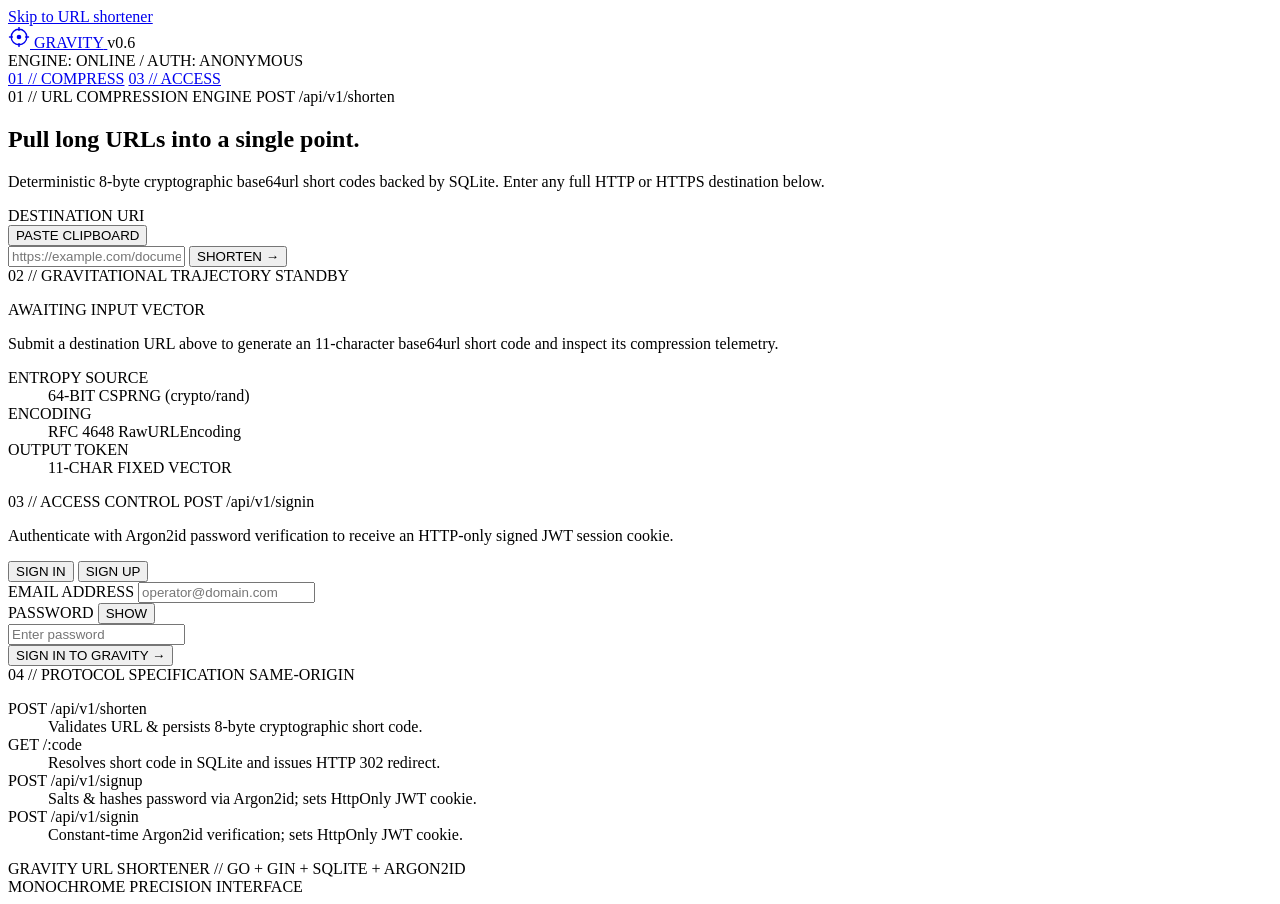
==== internal/web/static/index.html @ 4bb11b2a "feat(web): add monochrome frontend interface and integrate with Gin router" ====
<!DOCTYPE html>
<html lang="en">
<head>
  <meta charset="UTF-8">
  <meta name="viewport" content="width=device-width, initial-scale=1.0">
  <meta name="description" content="Gravity — Minimalist URL compression engine powered by Go, Gin, SQLite, and Argon2id.">
  <meta name="theme-color" content="#0A0A0A">
  <title>GRAVITY — URL Compression Engine</title>
  <link rel="icon" type="image/svg+xml" href="data:image/svg+xml,%3Csvg xmlns='http://www.w3.org/2000/svg' viewBox='0 0 32 32'%3E%3Crect width='32' height='32' fill='%230A0A0A'/%3E%3Ccircle cx='16' cy='16' r='9' fill='none' stroke='%23FFFFFF' stroke-width='1.5'/%3E%3Ccircle cx='16' cy='16' r='3' fill='%23FFFFFF'/%3E%3Cline x1='16' y1='2' x2='16' y2='8' stroke='%23FFFFFF' stroke-width='1.5'/%3E%3Cline x1='16' y1='24' x2='16' y2='30' stroke='%23FFFFFF' stroke-width='1.5'/%3E%3Cline x1='2' y1='16' x2='8' y2='16' stroke='%23FFFFFF' stroke-width='1.5'/%3E%3Cline x1='24' y1='16' x2='30' y2='16' stroke='%23FFFFFF' stroke-width='1.5'/%3E%3C/svg%3E">
  <link rel="stylesheet" href="/static/css/style.css">
</head>
<body>
  <a href="#shorten-input" class="skip-link">Skip to URL shortener</a>

  <div class="shell">
    <!-- Top Architectural Header -->
    <header class="site-header" role="banner">
      <div class="brand-cell">
        <a href="/" class="brand-link" aria-label="Gravity Home">
          <svg class="brand-mark" width="22" height="22" viewBox="0 0 24 24" aria-hidden="true" focusable="false">
            <circle cx="12" cy="12" r="8.5" fill="none" stroke="currentColor" stroke-width="1.5"/>
            <circle cx="12" cy="12" r="2.5" fill="currentColor"/>
            <line x1="12" y1="1" x2="12" y2="5.5" stroke="currentColor" stroke-width="1.5"/>
            <line x1="12" y1="18.5" x2="12" y2="23" stroke="currentColor" stroke-width="1.5"/>
            <line x1="1" y1="12" x2="5.5" y2="12" stroke="currentColor" stroke-width="1.5"/>
            <line x1="18.5" y1="12" x2="23" y2="12" stroke="currentColor" stroke-width="1.5"/>
          </svg>
          <span class="brand-name">GRAVITY</span>
        </a>
        <span class="version-tag" aria-label="Version 0.6">v0.6</span>
      </div>

      <div class="header-telemetry" aria-label="System metadata">
        <span class="telemetry-item">
          <span class="status-dot" aria-hidden="true"></span>
          <span>ENGINE: ONLINE</span>
        </span>
        <span class="telemetry-divider" aria-hidden="true">/</span>
        <span class="telemetry-item" id="header-auth-status">AUTH: ANONYMOUS</span>
      </div>

      <nav class="header-nav" aria-label="Primary navigation">
        <a href="#shorten-section" class="nav-link">01 // COMPRESS</a>
        <a href="#auth-section" class="nav-link" id="nav-auth-trigger">03 // ACCESS</a>
      </nav>
    </header>

    <!-- Main Architectural Grid -->
    <main class="workspace-grid" id="main-content">
      <!-- Primary Column: URL Compression & Output -->
      <div class="primary-column">
        <!-- 01 // URL Compression Module -->
        <section class="grid-cell module-shorten" id="shorten-section" aria-labelledby="shorten-heading">
          <div class="cell-header">
            <span class="cell-index">01 // URL COMPRESSION ENGINE</span>
            <span class="cell-meta">POST /api/v1/shorten</span>
          </div>

          <div class="hero-copy">
            <h1 id="shorten-heading" class="hero-title">Pull long URLs into a single point.</h1>
            <p class="hero-subtitle">
              Deterministic 8-byte cryptographic base64url short codes backed by SQLite. Enter any full HTTP or HTTPS destination below.
            </p>
          </div>

          <form id="shorten-form" class="shorten-form" novalidate>
            <div class="field-header">
              <label for="shorten-input" class="field-label">DESTINATION URI</label>
              <div class="field-actions">
                <button type="button" id="paste-btn" class="micro-btn" title="Paste URL from clipboard">
                  PASTE CLIPBOARD
                </button>
                <button type="button" id="clear-btn" class="micro-btn" hidden>
                  CLEAR
                </button>
              </div>
            </div>

            <div class="shorten-input-group">
              <input
                type="url"
                id="shorten-input"
                name="original_url"
                class="url-input"
                placeholder="https://example.com/documentation/architecture/distributed-systems"
                autocomplete="url"
                autocapitalize="off"
                spellcheck="false"
                required
                aria-describedby="shorten-feedback"
              >
              <button type="submit" id="shorten-submit" class="btn-primary shorten-submit">
                <span class="btn-label" id="shorten-submit-label">SHORTEN</span>
                <span class="btn-arrow" aria-hidden="true">&rarr;</span>
              </button>
            </div>

            <!-- Live Feedback Banner for Shortener -->
            <div
              id="shorten-feedback"
              class="feedback-banner"
              role="status"
              aria-live="polite"
              hidden
            ></div>
          </form>
        </section>

        <!-- 02 // Gravitational Output & Compression Vector -->
        <section
          class="grid-cell module-output"
          id="output-section"
          aria-labelledby="output-heading"
          aria-live="polite"
        >
          <div class="cell-header">
            <span class="cell-index" id="output-heading">02 // GRAVITATIONAL TRAJECTORY</span>
            <span class="cell-meta" id="output-status-badge">STANDBY</span>
          </div>

          <!-- Empty / Standby State -->
          <div id="output-empty" class="output-empty">
            <div class="output-empty-main">
              <div class="reticle-graphic" aria-hidden="true">
                <span class="reticle-ring"></span>
                <span class="reticle-core"></span>
                <span class="reticle-axis-h"></span>
                <span class="reticle-axis-v"></span>
              </div>
              <div class="output-empty-text">
                <p class="empty-title">AWAITING INPUT VECTOR</p>
                <p class="empty-desc">
                  Submit a destination URL above to generate an 11-character base64url short code and inspect its compression telemetry.
                </p>
              </div>
            </div>
            <dl class="standby-telemetry" aria-label="Short code generator parameters">
              <div class="standby-cell">
                <dt>ENTROPY SOURCE</dt>
                <dd>64-BIT CSPRNG (crypto/rand)</dd>
              </div>
              <div class="standby-cell">
                <dt>ENCODING</dt>
                <dd>RFC 4648 RawURLEncoding</dd>
              </div>
              <div class="standby-cell">
                <dt>OUTPUT TOKEN</dt>
                <dd>11-CHAR FIXED VECTOR</dd>
              </div>
            </dl>
          </div>

          <!-- Populated Result State -->
          <div id="output-result" class="output-result" hidden>
            <div class="result-primary-box">
              <div class="result-url-block">
                <span class="result-micro-label">SHORTENED ENDPOINT (GET /:code)</span>
                <a
                  id="result-short-link"
                  href="#"
                  target="_blank"
                  rel="noopener noreferrer"
                  class="result-short-url"
                ></a>
              </div>

              <div class="result-actions">
                <button type="button" id="copy-btn" class="btn-primary btn-copy">
                  <span id="copy-btn-text">COPY URL</span>
                </button>
                <a
                  id="test-redirect-link"
                  href="#"
                  target="_blank"
                  rel="noopener noreferrer"
                  class="btn-secondary"
                >
                  <span>TEST REDIRECT</span>
                  <span aria-hidden="true">&#8599;</span>
                </a>
              </div>
            </div>

            <!-- Signature Detail: Gravitational Compression Vector -->
            <div class="compression-telemetry" aria-label="URL compression metrics">
              <div class="compression-header">
                <span class="compression-label">GRAVITATIONAL COMPRESSION RATIO</span>
                <span class="compression-delta" id="compression-delta-badge">0%</span>
              </div>

              <div class="vector-track" role="img" aria-label="Visual length comparison between original URL and shortened URL">
                <div class="vector-fill" id="vector-fill-bar" style="width: 35%;"></div>
                <span class="vector-singularity" id="vector-node" style="left: 35%;"></span>
              </div>

              <dl class="metrics-grid">
                <div class="metric-cell">
                  <dt class="metric-key">SHORT CODE</dt>
                  <dd class="metric-val" id="metric-shortcode">—</dd>
                </div>
                <div class="metric-cell">
                  <dt class="metric-key">ORIGINAL LENGTH</dt>
                  <dd class="metric-val" id="metric-orig-len">0 CHARS</dd>
                </div>
                <div class="metric-cell">
                  <dt class="metric-key">SHORTENED LENGTH</dt>
                  <dd class="metric-val" id="metric-short-len">0 CHARS</dd>
                </div>
                <div class="metric-cell metric-cell-wide">
                  <dt class="metric-key">DESTINATION TARGET</dt>
                  <dd class="metric-val metric-val-truncate" id="metric-orig-url">—</dd>
                </div>
              </dl>
            </div>
          </div>

          <!-- Session-only Ephemeral Log (Honest In-Memory Buffer) -->
          <div id="session-log-container" class="session-log" hidden>
            <div class="session-log-header">
              <span class="session-log-title">CURRENT TAB BUFFER (EPHEMERAL)</span>
              <span class="session-log-note">IN-MEMORY ONLY &middot; NOT PERSISTED BY API</span>
            </div>
            <ul id="session-log-list" class="session-log-list" aria-label="URLs shortened during this tab session"></ul>
          </div>
        </section>
      </div>

      <!-- Secondary Column: Authentication & System Specification -->
      <aside class="secondary-column" aria-label="Authentication and system specification">
        <!-- 03 // Access Control Module -->
        <section class="grid-cell module-auth" id="auth-section" aria-labelledby="auth-heading">
          <div class="cell-header">
            <span class="cell-index" id="auth-heading">03 // ACCESS CONTROL</span>
            <span class="cell-meta" id="auth-endpoint-meta">POST /api/v1/signin</span>
          </div>

          <div class="auth-intro">
            <p class="auth-description">
              Authenticate with Argon2id password verification to receive an HTTP-only signed JWT session cookie.
            </p>
          </div>

          <!-- Accessible Tab Switcher -->
          <div class="auth-tabs" role="tablist" aria-label="Authentication mode">
            <button
              type="button"
              role="tab"
              id="tab-signin"
              class="auth-tab is-active"
              aria-selected="true"
              aria-controls="auth-form-panel"
              data-mode="signin"
            >
              SIGN IN
            </button>
            <button
              type="button"
              role="tab"
              id="tab-signup"
              class="auth-tab"
              aria-selected="false"
              aria-controls="auth-form-panel"
              data-mode="signup"
            >
              SIGN UP
            </button>
          </div>

          <!-- Active Session Card (Displayed after successful Sign In / Sign Up in current session) -->
          <div id="auth-active-panel" class="auth-active-panel" hidden>
            <div class="session-badge-row">
              <span class="session-pill">SESSION COOKIE ISSUED</span>
              <span class="session-code">HTTP-ONLY</span>
            </div>
            <p class="session-summary">
              Authenticated as <strong id="session-user-email"></strong>. The server issued a signed <code>token</code> cookie via <code>Set-Cookie</code>.
            </p>
            <dl class="session-spec-list">
              <div class="session-spec-row">
                <dt>COOKIE NAME</dt>
                <dd><code>token</code></dd>
              </div>
              <div class="session-spec-row">
                <dt>PROTECTION</dt>
                <dd><code>HttpOnly; Path=/</code></dd>
              </div>
              <div class="session-spec-row">
                <dt>MAX-AGE TTL</dt>
                <dd><code>3600s (60 min)</code></dd>
              </div>
              <div class="session-spec-row">
                <dt>HASHING</dt>
                <dd><code>Argon2id (64MB, t=3)</code></dd>
              </div>
            </dl>
            <p class="session-honesty-note">
              Note: Because the JWT cookie is <code>HttpOnly</code> and the backend is stateless, JavaScript never touches your raw token.
            </p>
            <button type="button" id="auth-switch-btn" class="btn-secondary btn-full">
              AUTHENTICATE ANOTHER ACCOUNT
            </button>
          </div>

          <!-- Authentication Form Panel -->
          <div id="auth-form-panel" role="tabpanel" aria-labelledby="tab-signin">
            <form id="auth-form" class="auth-form" novalidate>
              <div class="form-group">
                <label for="auth-email" class="field-label">EMAIL ADDRESS</label>
                <input
                  type="email"
                  id="auth-email"
                  name="email"
                  class="text-input"
                  placeholder="operator@domain.com"
                  autocomplete="email"
                  autocapitalize="off"
                  spellcheck="false"
                  required
                >
              </div>

              <div class="form-group">
                <div class="field-header">
                  <label for="auth-password" class="field-label">PASSWORD</label>
                  <button
                    type="button"
                    id="toggle-password-btn"
                    class="micro-btn"
                    aria-pressed="false"
                    aria-controls="auth-password"
                  >
                    SHOW
                  </button>
                </div>
                <input
                  type="password"
                  id="auth-password"
                  name="password"
                  class="text-input"
                  placeholder="Enter password"
                  autocomplete="current-password"
                  required
                >
              </div>

              <button type="submit" id="auth-submit" class="btn-primary btn-full">
                <span id="auth-submit-label">SIGN IN TO GRAVITY</span>
                <span class="btn-arrow" aria-hidden="true">&rarr;</span>
              </button>

              <div
                id="auth-feedback"
                class="feedback-banner"
                role="status"
                aria-live="polite"
                hidden
              ></div>
            </form>
          </div>
        </section>

        <!-- 04 // System Contract & Architecture Reference -->
        <section class="grid-cell module-spec" aria-labelledby="spec-heading">
          <div class="cell-header">
            <span class="cell-index" id="spec-heading">04 // PROTOCOL SPECIFICATION</span>
            <span class="cell-meta">SAME-ORIGIN</span>
          </div>

          <dl class="spec-table">
            <div class="spec-row">
              <dt class="spec-route">POST /api/v1/shorten</dt>
              <dd class="spec-desc">Validates URL &amp; persists 8-byte cryptographic short code.</dd>
            </div>
            <div class="spec-row">
              <dt class="spec-route">GET /:code</dt>
              <dd class="spec-desc">Resolves short code in SQLite and issues HTTP 302 redirect.</dd>
            </div>
            <div class="spec-row">
              <dt class="spec-route">POST /api/v1/signup</dt>
              <dd class="spec-desc">Salts &amp; hashes password via Argon2id; sets HttpOnly JWT cookie.</dd>
            </div>
            <div class="spec-row">
              <dt class="spec-route">POST /api/v1/signin</dt>
              <dd class="spec-desc">Constant-time Argon2id verification; sets HttpOnly JWT cookie.</dd>
            </div>
          </dl>
        </section>
      </aside>
    </main>

    <!-- Architectural Footer -->
    <footer class="site-footer" role="contentinfo">
      <div class="footer-cell">
        <span>GRAVITY URL SHORTENER</span>
        <span class="footer-sep" aria-hidden="true">//</span>
        <span>GO + GIN + SQLITE + ARGON2ID</span>
      </div>
      <div class="footer-cell footer-right">
        <span>MONOCHROME PRECISION INTERFACE</span>
      </div>
    </footer>
  </div>

  <script src="/static/js/app.js" defer></script>
</body>
</html>
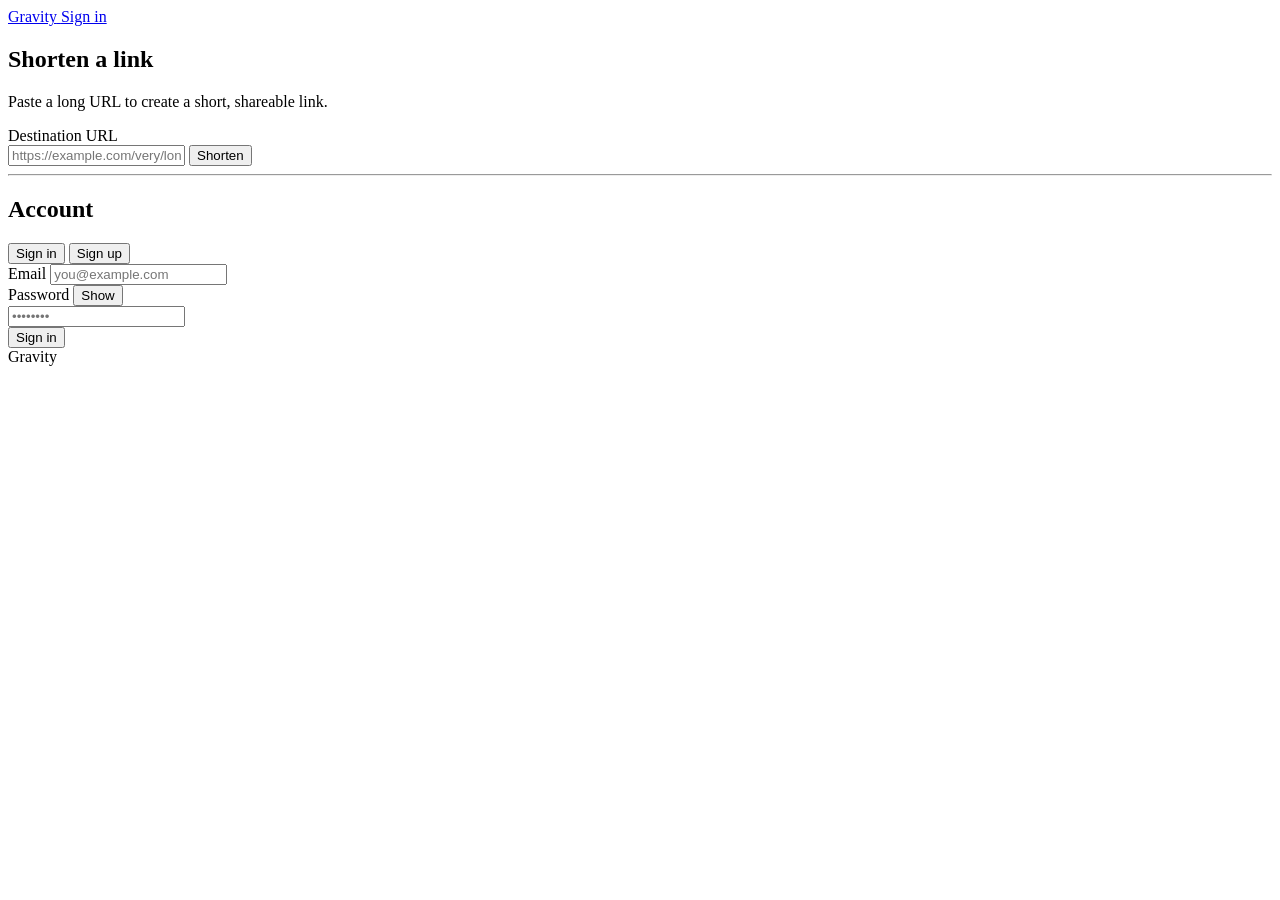
==== commit 0bb7ea19: "refactor(web): simplify UI to core features and remove technical jargon" ====
--- a/internal/web/static/index.html
+++ b/internal/web/static/index.html
@@ -3,401 +3,172 @@
 <head>
   <meta charset="UTF-8">
   <meta name="viewport" content="width=device-width, initial-scale=1.0">
-  <meta name="description" content="Gravity — Minimalist URL compression engine powered by Go, Gin, SQLite, and Argon2id.">
+  <meta name="description" content="Gravity — Minimalist URL shortener.">
   <meta name="theme-color" content="#0A0A0A">
-  <title>GRAVITY — URL Compression Engine</title>
-  <link rel="icon" type="image/svg+xml" href="data:image/svg+xml,%3Csvg xmlns='http://www.w3.org/2000/svg' viewBox='0 0 32 32'%3E%3Crect width='32' height='32' fill='%230A0A0A'/%3E%3Ccircle cx='16' cy='16' r='9' fill='none' stroke='%23FFFFFF' stroke-width='1.5'/%3E%3Ccircle cx='16' cy='16' r='3' fill='%23FFFFFF'/%3E%3Cline x1='16' y1='2' x2='16' y2='8' stroke='%23FFFFFF' stroke-width='1.5'/%3E%3Cline x1='16' y1='24' x2='16' y2='30' stroke='%23FFFFFF' stroke-width='1.5'/%3E%3Cline x1='2' y1='16' x2='8' y2='16' stroke='%23FFFFFF' stroke-width='1.5'/%3E%3Cline x1='24' y1='16' x2='30' y2='16' stroke='%23FFFFFF' stroke-width='1.5'/%3E%3C/svg%3E">
+  <title>Gravity</title>
+  <link rel="icon" type="image/svg+xml" href="data:image/svg+xml,%3Csvg xmlns='http://www.w3.org/2000/svg' viewBox='0 0 32 32'%3E%3Crect width='32' height='32' fill='%230A0A0A'/%3E%3Ccircle cx='16' cy='16' r='6' fill='%23FFFFFF'/%3E%3C/svg%3E">
   <link rel="stylesheet" href="/static/css/style.css">
 </head>
 <body>
-  <a href="#shorten-input" class="skip-link">Skip to URL shortener</a>
-
-  <div class="shell">
-    <!-- Top Architectural Header -->
-    <header class="site-header" role="banner">
-      <div class="brand-cell">
-        <a href="/" class="brand-link" aria-label="Gravity Home">
-          <svg class="brand-mark" width="22" height="22" viewBox="0 0 24 24" aria-hidden="true" focusable="false">
-            <circle cx="12" cy="12" r="8.5" fill="none" stroke="currentColor" stroke-width="1.5"/>
-            <circle cx="12" cy="12" r="2.5" fill="currentColor"/>
-            <line x1="12" y1="1" x2="12" y2="5.5" stroke="currentColor" stroke-width="1.5"/>
-            <line x1="12" y1="18.5" x2="12" y2="23" stroke="currentColor" stroke-width="1.5"/>
-            <line x1="1" y1="12" x2="5.5" y2="12" stroke="currentColor" stroke-width="1.5"/>
-            <line x1="18.5" y1="12" x2="23" y2="12" stroke="currentColor" stroke-width="1.5"/>
-          </svg>
-          <span class="brand-name">GRAVITY</span>
-        </a>
-        <span class="version-tag" aria-label="Version 0.6">v0.6</span>
-      </div>
-
-      <div class="header-telemetry" aria-label="System metadata">
-        <span class="telemetry-item">
-          <span class="status-dot" aria-hidden="true"></span>
-          <span>ENGINE: ONLINE</span>
-        </span>
-        <span class="telemetry-divider" aria-hidden="true">/</span>
-        <span class="telemetry-item" id="header-auth-status">AUTH: ANONYMOUS</span>
-      </div>
-
-      <nav class="header-nav" aria-label="Primary navigation">
-        <a href="#shorten-section" class="nav-link">01 // COMPRESS</a>
-        <a href="#auth-section" class="nav-link" id="nav-auth-trigger">03 // ACCESS</a>
-      </nav>
+  <div class="page">
+    <header class="header">
+      <a href="/" class="brand">
+        <span class="brand-dot" aria-hidden="true"></span>
+        <span class="brand-name">Gravity</span>
+      </a>
+      <a href="#auth-section" class="header-link" id="header-auth-link">Sign in</a>
     </header>
 
-    <!-- Main Architectural Grid -->
-    <main class="workspace-grid" id="main-content">
-      <!-- Primary Column: URL Compression & Output -->
-      <div class="primary-column">
-        <!-- 01 // URL Compression Module -->
-        <section class="grid-cell module-shorten" id="shorten-section" aria-labelledby="shorten-heading">
-          <div class="cell-header">
-            <span class="cell-index">01 // URL COMPRESSION ENGINE</span>
-            <span class="cell-meta">POST /api/v1/shorten</span>
+    <main class="main">
+      <!-- URL Shortener -->
+      <section class="section" aria-labelledby="shorten-title">
+        <h1 id="shorten-title" class="title">Shorten a link</h1>
+        <p class="subtitle">Paste a long URL to create a short, shareable link.</p>
+
+        <form id="shorten-form" class="shorten-form" novalidate>
+          <label for="shorten-input" class="sr-only">Destination URL</label>
+          <div class="input-row">
+            <input
+              type="url"
+              id="shorten-input"
+              name="original_url"
+              class="input"
+              placeholder="https://example.com/very/long/url"
+              autocomplete="url"
+              autocapitalize="off"
+              spellcheck="false"
+              required
+            >
+            <button type="submit" id="shorten-submit" class="btn btn-primary">
+              Shorten
+            </button>
           </div>
 
-          <div class="hero-copy">
-            <h1 id="shorten-heading" class="hero-title">Pull long URLs into a single point.</h1>
-            <p class="hero-subtitle">
-              Deterministic 8-byte cryptographic base64url short codes backed by SQLite. Enter any full HTTP or HTTPS destination below.
-            </p>
+          <p id="shorten-feedback" class="feedback" role="status" aria-live="polite" hidden></p>
+        </form>
+
+        <!-- Result -->
+        <div id="output-result" class="result-card" aria-live="polite" hidden>
+          <div class="result-main">
+            <a
+              id="result-short-link"
+              href="#"
+              target="_blank"
+              rel="noopener noreferrer"
+              class="result-link"
+            ></a>
+            <p id="result-orig-url" class="result-original"></p>
           </div>
+          <div class="result-actions">
+            <button type="button" id="copy-btn" class="btn btn-primary btn-sm">
+              Copy
+            </button>
+            <a
+              id="test-redirect-link"
+              href="#"
+              target="_blank"
+              rel="noopener noreferrer"
+              class="btn btn-secondary btn-sm"
+            >
+              Visit
+            </a>
+          </div>
+        </div>
+      </section>
 
-          <form id="shorten-form" class="shorten-form" novalidate>
-            <div class="field-header">
-              <label for="shorten-input" class="field-label">DESTINATION URI</label>
-              <div class="field-actions">
-                <button type="button" id="paste-btn" class="micro-btn" title="Paste URL from clipboard">
-                  PASTE CLIPBOARD
-                </button>
-                <button type="button" id="clear-btn" class="micro-btn" hidden>
-                  CLEAR
-                </button>
-              </div>
-            </div>
+      <hr class="divider">
 
-            <div class="shorten-input-group">
-              <input
-                type="url"
-                id="shorten-input"
-                name="original_url"
-                class="url-input"
-                placeholder="https://example.com/documentation/architecture/distributed-systems"
-                autocomplete="url"
-                autocapitalize="off"
-                spellcheck="false"
-                required
-                aria-describedby="shorten-feedback"
-              >
-              <button type="submit" id="shorten-submit" class="btn-primary shorten-submit">
-                <span class="btn-label" id="shorten-submit-label">SHORTEN</span>
-                <span class="btn-arrow" aria-hidden="true">&rarr;</span>
-              </button>
-            </div>
-
-            <!-- Live Feedback Banner for Shortener -->
-            <div
-              id="shorten-feedback"
-              class="feedback-banner"
-              role="status"
-              aria-live="polite"
-              hidden
-            ></div>
-          </form>
-        </section>
-
-        <!-- 02 // Gravitational Output & Compression Vector -->
-        <section
-          class="grid-cell module-output"
-          id="output-section"
-          aria-labelledby="output-heading"
-          aria-live="polite"
-        >
-          <div class="cell-header">
-            <span class="cell-index" id="output-heading">02 // GRAVITATIONAL TRAJECTORY</span>
-            <span class="cell-meta" id="output-status-badge">STANDBY</span>
-          </div>
-
-          <!-- Empty / Standby State -->
-          <div id="output-empty" class="output-empty">
-            <div class="output-empty-main">
-              <div class="reticle-graphic" aria-hidden="true">
-                <span class="reticle-ring"></span>
-                <span class="reticle-core"></span>
-                <span class="reticle-axis-h"></span>
-                <span class="reticle-axis-v"></span>
-              </div>
-              <div class="output-empty-text">
-                <p class="empty-title">AWAITING INPUT VECTOR</p>
-                <p class="empty-desc">
-                  Submit a destination URL above to generate an 11-character base64url short code and inspect its compression telemetry.
-                </p>
-              </div>
-            </div>
-            <dl class="standby-telemetry" aria-label="Short code generator parameters">
-              <div class="standby-cell">
-                <dt>ENTROPY SOURCE</dt>
-                <dd>64-BIT CSPRNG (crypto/rand)</dd>
-              </div>
-              <div class="standby-cell">
-                <dt>ENCODING</dt>
-                <dd>RFC 4648 RawURLEncoding</dd>
-              </div>
-              <div class="standby-cell">
-                <dt>OUTPUT TOKEN</dt>
-                <dd>11-CHAR FIXED VECTOR</dd>
-              </div>
-            </dl>
-          </div>
-
-          <!-- Populated Result State -->
-          <div id="output-result" class="output-result" hidden>
-            <div class="result-primary-box">
-              <div class="result-url-block">
-                <span class="result-micro-label">SHORTENED ENDPOINT (GET /:code)</span>
-                <a
-                  id="result-short-link"
-                  href="#"
-                  target="_blank"
-                  rel="noopener noreferrer"
-                  class="result-short-url"
-                ></a>
-              </div>
-
-              <div class="result-actions">
-                <button type="button" id="copy-btn" class="btn-primary btn-copy">
-                  <span id="copy-btn-text">COPY URL</span>
-                </button>
-                <a
-                  id="test-redirect-link"
-                  href="#"
-                  target="_blank"
-                  rel="noopener noreferrer"
-                  class="btn-secondary"
-                >
-                  <span>TEST REDIRECT</span>
-                  <span aria-hidden="true">&#8599;</span>
-                </a>
-              </div>
-            </div>
-
-            <!-- Signature Detail: Gravitational Compression Vector -->
-            <div class="compression-telemetry" aria-label="URL compression metrics">
-              <div class="compression-header">
-                <span class="compression-label">GRAVITATIONAL COMPRESSION RATIO</span>
-                <span class="compression-delta" id="compression-delta-badge">0%</span>
-              </div>
-
-              <div class="vector-track" role="img" aria-label="Visual length comparison between original URL and shortened URL">
-                <div class="vector-fill" id="vector-fill-bar" style="width: 35%;"></div>
-                <span class="vector-singularity" id="vector-node" style="left: 35%;"></span>
-              </div>
-
-              <dl class="metrics-grid">
-                <div class="metric-cell">
-                  <dt class="metric-key">SHORT CODE</dt>
-                  <dd class="metric-val" id="metric-shortcode">—</dd>
-                </div>
-                <div class="metric-cell">
-                  <dt class="metric-key">ORIGINAL LENGTH</dt>
-                  <dd class="metric-val" id="metric-orig-len">0 CHARS</dd>
-                </div>
-                <div class="metric-cell">
-                  <dt class="metric-key">SHORTENED LENGTH</dt>
-                  <dd class="metric-val" id="metric-short-len">0 CHARS</dd>
-                </div>
-                <div class="metric-cell metric-cell-wide">
-                  <dt class="metric-key">DESTINATION TARGET</dt>
-                  <dd class="metric-val metric-val-truncate" id="metric-orig-url">—</dd>
-                </div>
-              </dl>
-            </div>
-          </div>
-
-          <!-- Session-only Ephemeral Log (Honest In-Memory Buffer) -->
-          <div id="session-log-container" class="session-log" hidden>
-            <div class="session-log-header">
-              <span class="session-log-title">CURRENT TAB BUFFER (EPHEMERAL)</span>
-              <span class="session-log-note">IN-MEMORY ONLY &middot; NOT PERSISTED BY API</span>
-            </div>
-            <ul id="session-log-list" class="session-log-list" aria-label="URLs shortened during this tab session"></ul>
-          </div>
-        </section>
-      </div>
-
-      <!-- Secondary Column: Authentication & System Specification -->
-      <aside class="secondary-column" aria-label="Authentication and system specification">
-        <!-- 03 // Access Control Module -->
-        <section class="grid-cell module-auth" id="auth-section" aria-labelledby="auth-heading">
-          <div class="cell-header">
-            <span class="cell-index" id="auth-heading">03 // ACCESS CONTROL</span>
-            <span class="cell-meta" id="auth-endpoint-meta">POST /api/v1/signin</span>
-          </div>
-
-          <div class="auth-intro">
-            <p class="auth-description">
-              Authenticate with Argon2id password verification to receive an HTTP-only signed JWT session cookie.
-            </p>
-          </div>
-
-          <!-- Accessible Tab Switcher -->
-          <div class="auth-tabs" role="tablist" aria-label="Authentication mode">
+      <!-- Authentication -->
+      <section class="section" id="auth-section" aria-labelledby="auth-title">
+        <div class="auth-header">
+          <h2 id="auth-title" class="section-title">Account</h2>
+          <div class="tabs" role="tablist" aria-label="Account access">
             <button
               type="button"
               role="tab"
               id="tab-signin"
-              class="auth-tab is-active"
+              class="tab is-active"
               aria-selected="true"
               aria-controls="auth-form-panel"
-              data-mode="signin"
             >
-              SIGN IN
+              Sign in
             </button>
             <button
               type="button"
               role="tab"
               id="tab-signup"
-              class="auth-tab"
+              class="tab"
               aria-selected="false"
               aria-controls="auth-form-panel"
-              data-mode="signup"
             >
-              SIGN UP
+              Sign up
             </button>
           </div>
+        </div>
 
-          <!-- Active Session Card (Displayed after successful Sign In / Sign Up in current session) -->
-          <div id="auth-active-panel" class="auth-active-panel" hidden>
-            <div class="session-badge-row">
-              <span class="session-pill">SESSION COOKIE ISSUED</span>
-              <span class="session-code">HTTP-ONLY</span>
+        <!-- Signed-in state -->
+        <div id="auth-active-panel" class="signed-in-box" hidden>
+          <p class="signed-in-text">
+            Signed in as <strong id="session-user-email"></strong>
+          </p>
+          <button type="button" id="auth-switch-btn" class="btn btn-secondary btn-sm">
+            Switch account
+          </button>
+        </div>
+
+        <!-- Sign in / Sign up form -->
+        <div id="auth-form-panel" role="tabpanel" aria-labelledby="tab-signin">
+          <form id="auth-form" class="auth-form" novalidate>
+            <div class="field">
+              <label for="auth-email" class="label">Email</label>
+              <input
+                type="email"
+                id="auth-email"
+                name="email"
+                class="input"
+                placeholder="you@example.com"
+                autocomplete="email"
+                autocapitalize="off"
+                spellcheck="false"
+                required
+              >
             </div>
-            <p class="session-summary">
-              Authenticated as <strong id="session-user-email"></strong>. The server issued a signed <code>token</code> cookie via <code>Set-Cookie</code>.
-            </p>
-            <dl class="session-spec-list">
-              <div class="session-spec-row">
-                <dt>COOKIE NAME</dt>
-                <dd><code>token</code></dd>
+
+            <div class="field">
+              <div class="label-row">
+                <label for="auth-password" class="label">Password</label>
+                <button
+                  type="button"
+                  id="toggle-password-btn"
+                  class="text-btn"
+                  aria-pressed="false"
+                >
+                  Show
+                </button>
               </div>
-              <div class="session-spec-row">
-                <dt>PROTECTION</dt>
-                <dd><code>HttpOnly; Path=/</code></dd>
-              </div>
-              <div class="session-spec-row">
-                <dt>MAX-AGE TTL</dt>
-                <dd><code>3600s (60 min)</code></dd>
-              </div>
-              <div class="session-spec-row">
-                <dt>HASHING</dt>
-                <dd><code>Argon2id (64MB, t=3)</code></dd>
-              </div>
-            </dl>
-            <p class="session-honesty-note">
-              Note: Because the JWT cookie is <code>HttpOnly</code> and the backend is stateless, JavaScript never touches your raw token.
-            </p>
-            <button type="button" id="auth-switch-btn" class="btn-secondary btn-full">
-              AUTHENTICATE ANOTHER ACCOUNT
+              <input
+                type="password"
+                id="auth-password"
+                name="password"
+                class="input"
+                placeholder="••••••••"
+                autocomplete="current-password"
+                required
+              >
+            </div>
+
+            <button type="submit" id="auth-submit" class="btn btn-primary btn-block">
+              Sign in
             </button>
-          </div>
 
-          <!-- Authentication Form Panel -->
-          <div id="auth-form-panel" role="tabpanel" aria-labelledby="tab-signin">
-            <form id="auth-form" class="auth-form" novalidate>
-              <div class="form-group">
-                <label for="auth-email" class="field-label">EMAIL ADDRESS</label>
-                <input
-                  type="email"
-                  id="auth-email"
-                  name="email"
-                  class="text-input"
-                  placeholder="operator@domain.com"
-                  autocomplete="email"
-                  autocapitalize="off"
-                  spellcheck="false"
-                  required
-                >
-              </div>
-
-              <div class="form-group">
-                <div class="field-header">
-                  <label for="auth-password" class="field-label">PASSWORD</label>
-                  <button
-                    type="button"
-                    id="toggle-password-btn"
-                    class="micro-btn"
-                    aria-pressed="false"
-                    aria-controls="auth-password"
-                  >
-                    SHOW
-                  </button>
-                </div>
-                <input
-                  type="password"
-                  id="auth-password"
-                  name="password"
-                  class="text-input"
-                  placeholder="Enter password"
-                  autocomplete="current-password"
-                  required
-                >
-              </div>
-
-              <button type="submit" id="auth-submit" class="btn-primary btn-full">
-                <span id="auth-submit-label">SIGN IN TO GRAVITY</span>
-                <span class="btn-arrow" aria-hidden="true">&rarr;</span>
-              </button>
-
-              <div
-                id="auth-feedback"
-                class="feedback-banner"
-                role="status"
-                aria-live="polite"
-                hidden
-              ></div>
-            </form>
-          </div>
-        </section>
-
-        <!-- 04 // System Contract & Architecture Reference -->
-        <section class="grid-cell module-spec" aria-labelledby="spec-heading">
-          <div class="cell-header">
-            <span class="cell-index" id="spec-heading">04 // PROTOCOL SPECIFICATION</span>
-            <span class="cell-meta">SAME-ORIGIN</span>
-          </div>
-
-          <dl class="spec-table">
-            <div class="spec-row">
-              <dt class="spec-route">POST /api/v1/shorten</dt>
-              <dd class="spec-desc">Validates URL &amp; persists 8-byte cryptographic short code.</dd>
-            </div>
-            <div class="spec-row">
-              <dt class="spec-route">GET /:code</dt>
-              <dd class="spec-desc">Resolves short code in SQLite and issues HTTP 302 redirect.</dd>
-            </div>
-            <div class="spec-row">
-              <dt class="spec-route">POST /api/v1/signup</dt>
-              <dd class="spec-desc">Salts &amp; hashes password via Argon2id; sets HttpOnly JWT cookie.</dd>
-            </div>
-            <div class="spec-row">
-              <dt class="spec-route">POST /api/v1/signin</dt>
-              <dd class="spec-desc">Constant-time Argon2id verification; sets HttpOnly JWT cookie.</dd>
-            </div>
-          </dl>
-        </section>
-      </aside>
+            <p id="auth-feedback" class="feedback" role="status" aria-live="polite" hidden></p>
+          </form>
+        </div>
+      </section>
     </main>
 
-    <!-- Architectural Footer -->
-    <footer class="site-footer" role="contentinfo">
-      <div class="footer-cell">
-        <span>GRAVITY URL SHORTENER</span>
-        <span class="footer-sep" aria-hidden="true">//</span>
-        <span>GO + GIN + SQLITE + ARGON2ID</span>
-      </div>
-      <div class="footer-cell footer-right">
-        <span>MONOCHROME PRECISION INTERFACE</span>
-      </div>
+    <footer class="footer">
+      <span>Gravity</span>
     </footer>
   </div>
 
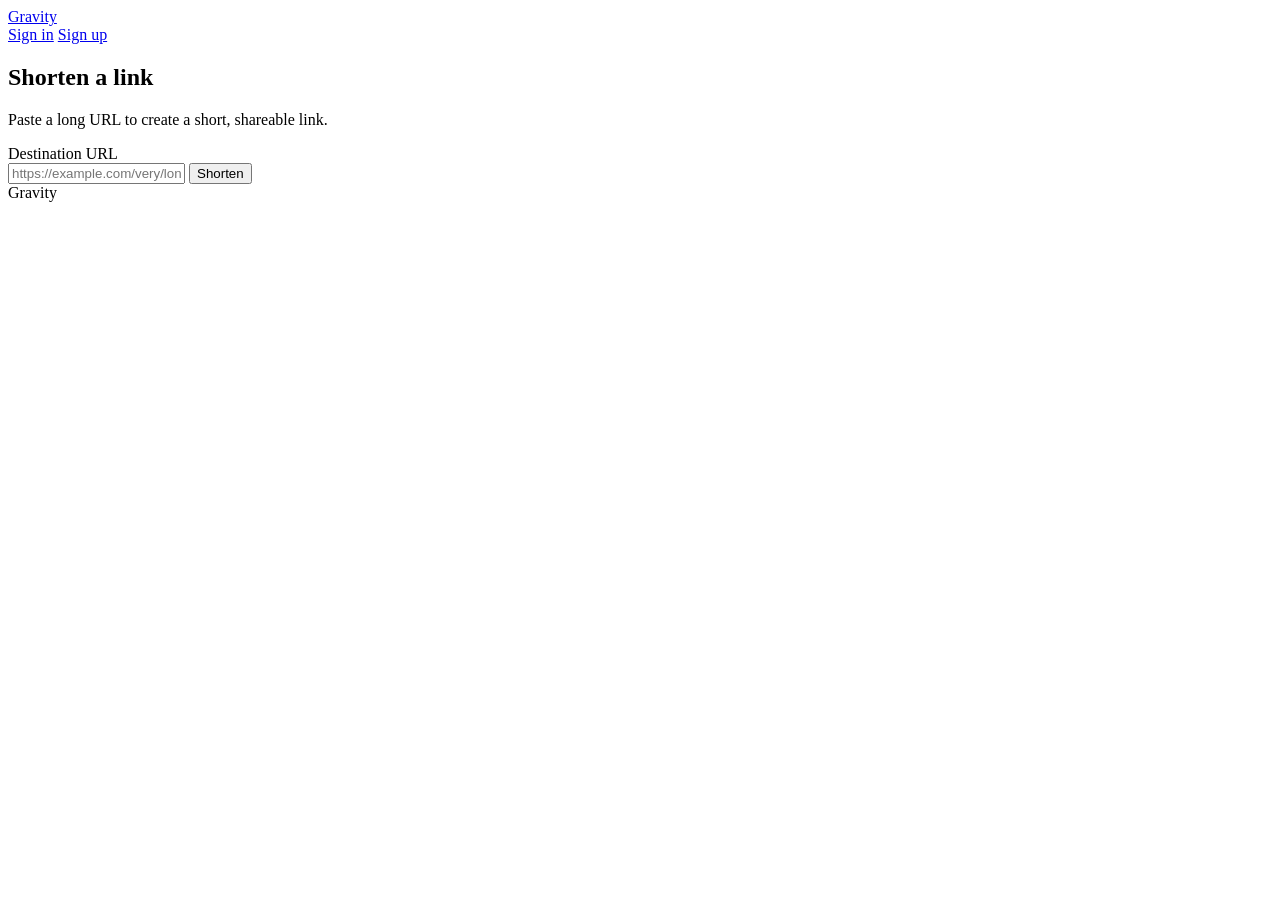
==== commit f3e7e3ad: "feat(web): separate URL shortener and authentication into dedicated pages" ====
--- a/internal/web/static/index.html
+++ b/internal/web/static/index.html
@@ -16,11 +16,13 @@
         <span class="brand-dot" aria-hidden="true"></span>
         <span class="brand-name">Gravity</span>
       </a>
-      <a href="#auth-section" class="header-link" id="header-auth-link">Sign in</a>
+      <nav class="header-nav" aria-label="Account navigation">
+        <a href="/auth" class="header-link" id="header-signin-link">Sign in</a>
+        <a href="/auth?mode=signup" class="btn btn-secondary btn-sm" id="header-signup-link">Sign up</a>
+      </nav>
     </header>
 
     <main class="main">
-      <!-- URL Shortener -->
       <section class="section" aria-labelledby="shorten-title">
         <h1 id="shorten-title" class="title">Shorten a link</h1>
         <p class="subtitle">Paste a long URL to create a short, shareable link.</p>
@@ -47,7 +49,6 @@
           <p id="shorten-feedback" class="feedback" role="status" aria-live="polite" hidden></p>
         </form>
 
-        <!-- Result -->
         <div id="output-result" class="result-card" aria-live="polite" hidden>
           <div class="result-main">
             <a
@@ -75,96 +76,6 @@
           </div>
         </div>
       </section>
-
-      <hr class="divider">
-
-      <!-- Authentication -->
-      <section class="section" id="auth-section" aria-labelledby="auth-title">
-        <div class="auth-header">
-          <h2 id="auth-title" class="section-title">Account</h2>
-          <div class="tabs" role="tablist" aria-label="Account access">
-            <button
-              type="button"
-              role="tab"
-              id="tab-signin"
-              class="tab is-active"
-              aria-selected="true"
-              aria-controls="auth-form-panel"
-            >
-              Sign in
-            </button>
-            <button
-              type="button"
-              role="tab"
-              id="tab-signup"
-              class="tab"
-              aria-selected="false"
-              aria-controls="auth-form-panel"
-            >
-              Sign up
-            </button>
-          </div>
-        </div>
-
-        <!-- Signed-in state -->
-        <div id="auth-active-panel" class="signed-in-box" hidden>
-          <p class="signed-in-text">
-            Signed in as <strong id="session-user-email"></strong>
-          </p>
-          <button type="button" id="auth-switch-btn" class="btn btn-secondary btn-sm">
-            Switch account
-          </button>
-        </div>
-
-        <!-- Sign in / Sign up form -->
-        <div id="auth-form-panel" role="tabpanel" aria-labelledby="tab-signin">
-          <form id="auth-form" class="auth-form" novalidate>
-            <div class="field">
-              <label for="auth-email" class="label">Email</label>
-              <input
-                type="email"
-                id="auth-email"
-                name="email"
-                class="input"
-                placeholder="you@example.com"
-                autocomplete="email"
-                autocapitalize="off"
-                spellcheck="false"
-                required
-              >
-            </div>
-
-            <div class="field">
-              <div class="label-row">
-                <label for="auth-password" class="label">Password</label>
-                <button
-                  type="button"
-                  id="toggle-password-btn"
-                  class="text-btn"
-                  aria-pressed="false"
-                >
-                  Show
-                </button>
-              </div>
-              <input
-                type="password"
-                id="auth-password"
-                name="password"
-                class="input"
-                placeholder="••••••••"
-                autocomplete="current-password"
-                required
-              >
-            </div>
-
-            <button type="submit" id="auth-submit" class="btn btn-primary btn-block">
-              Sign in
-            </button>
-
-            <p id="auth-feedback" class="feedback" role="status" aria-live="polite" hidden></p>
-          </form>
-        </div>
-      </section>
     </main>
 
     <footer class="footer">
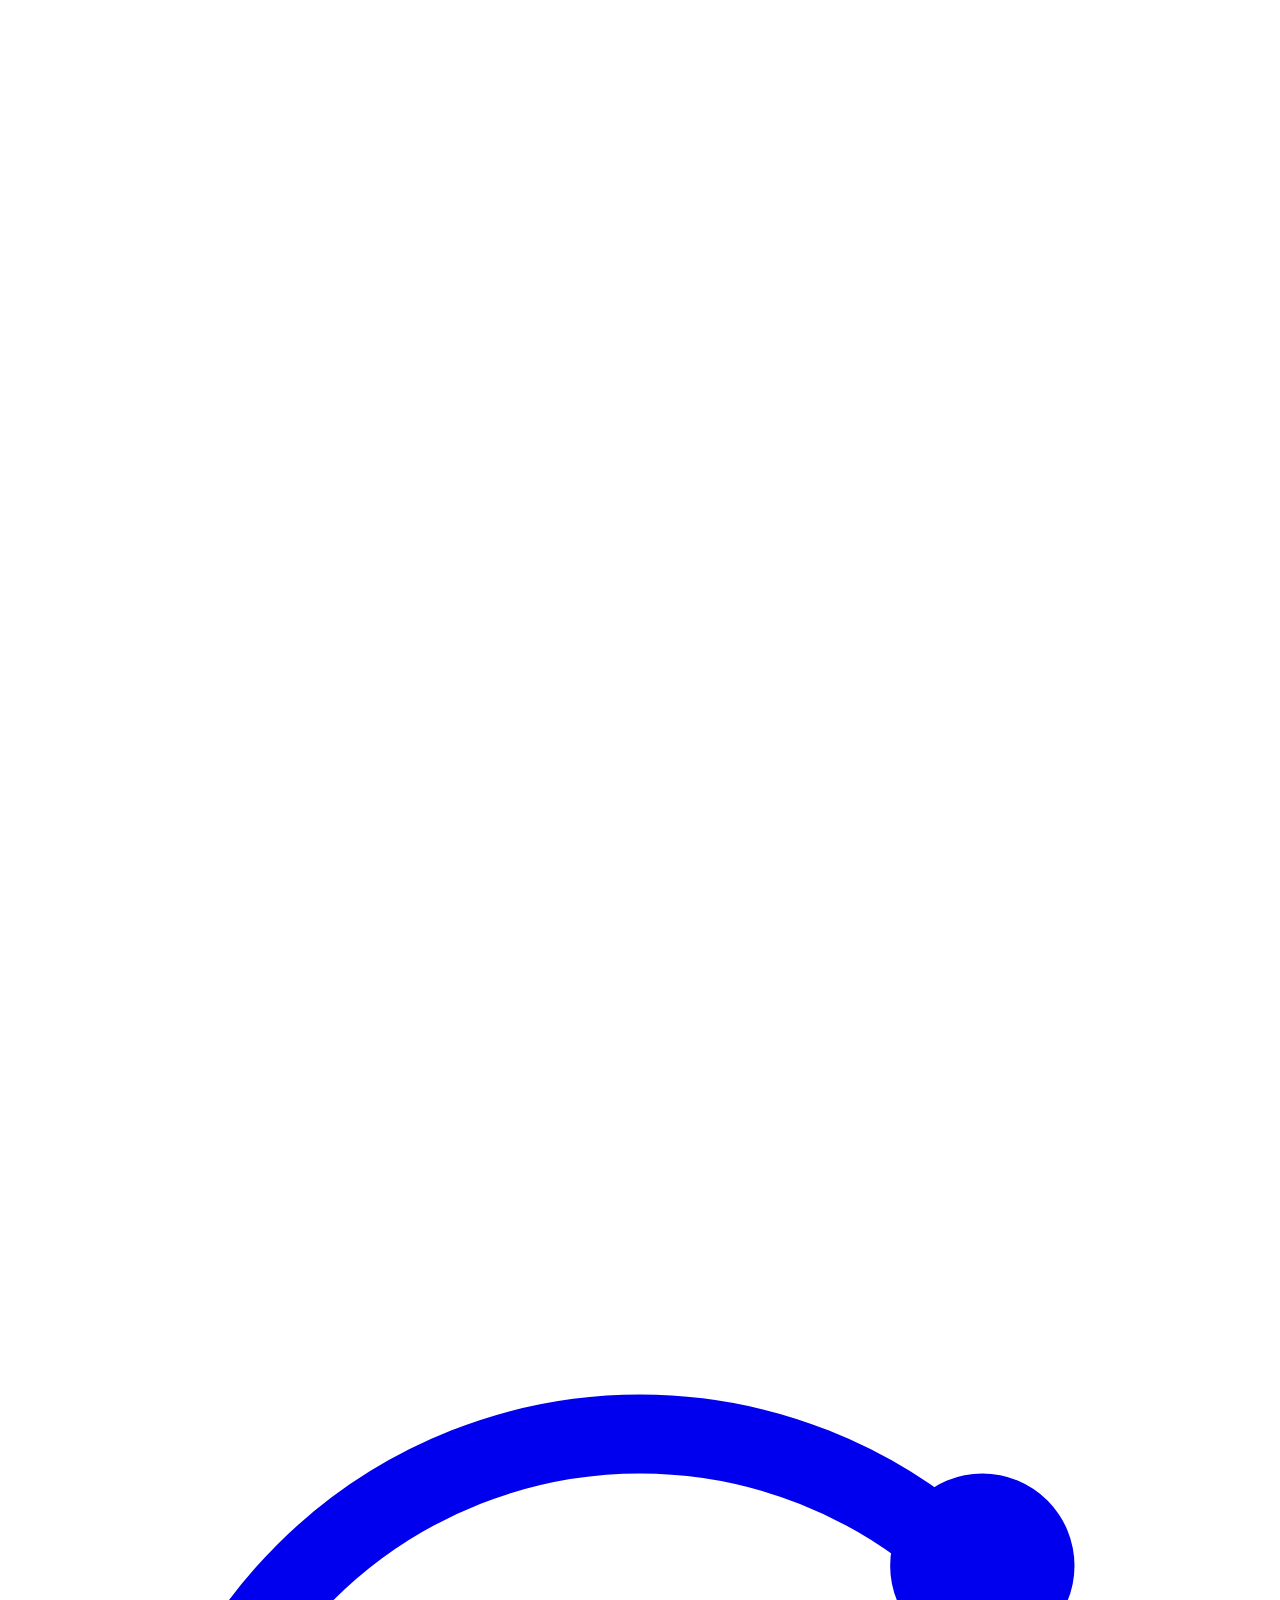
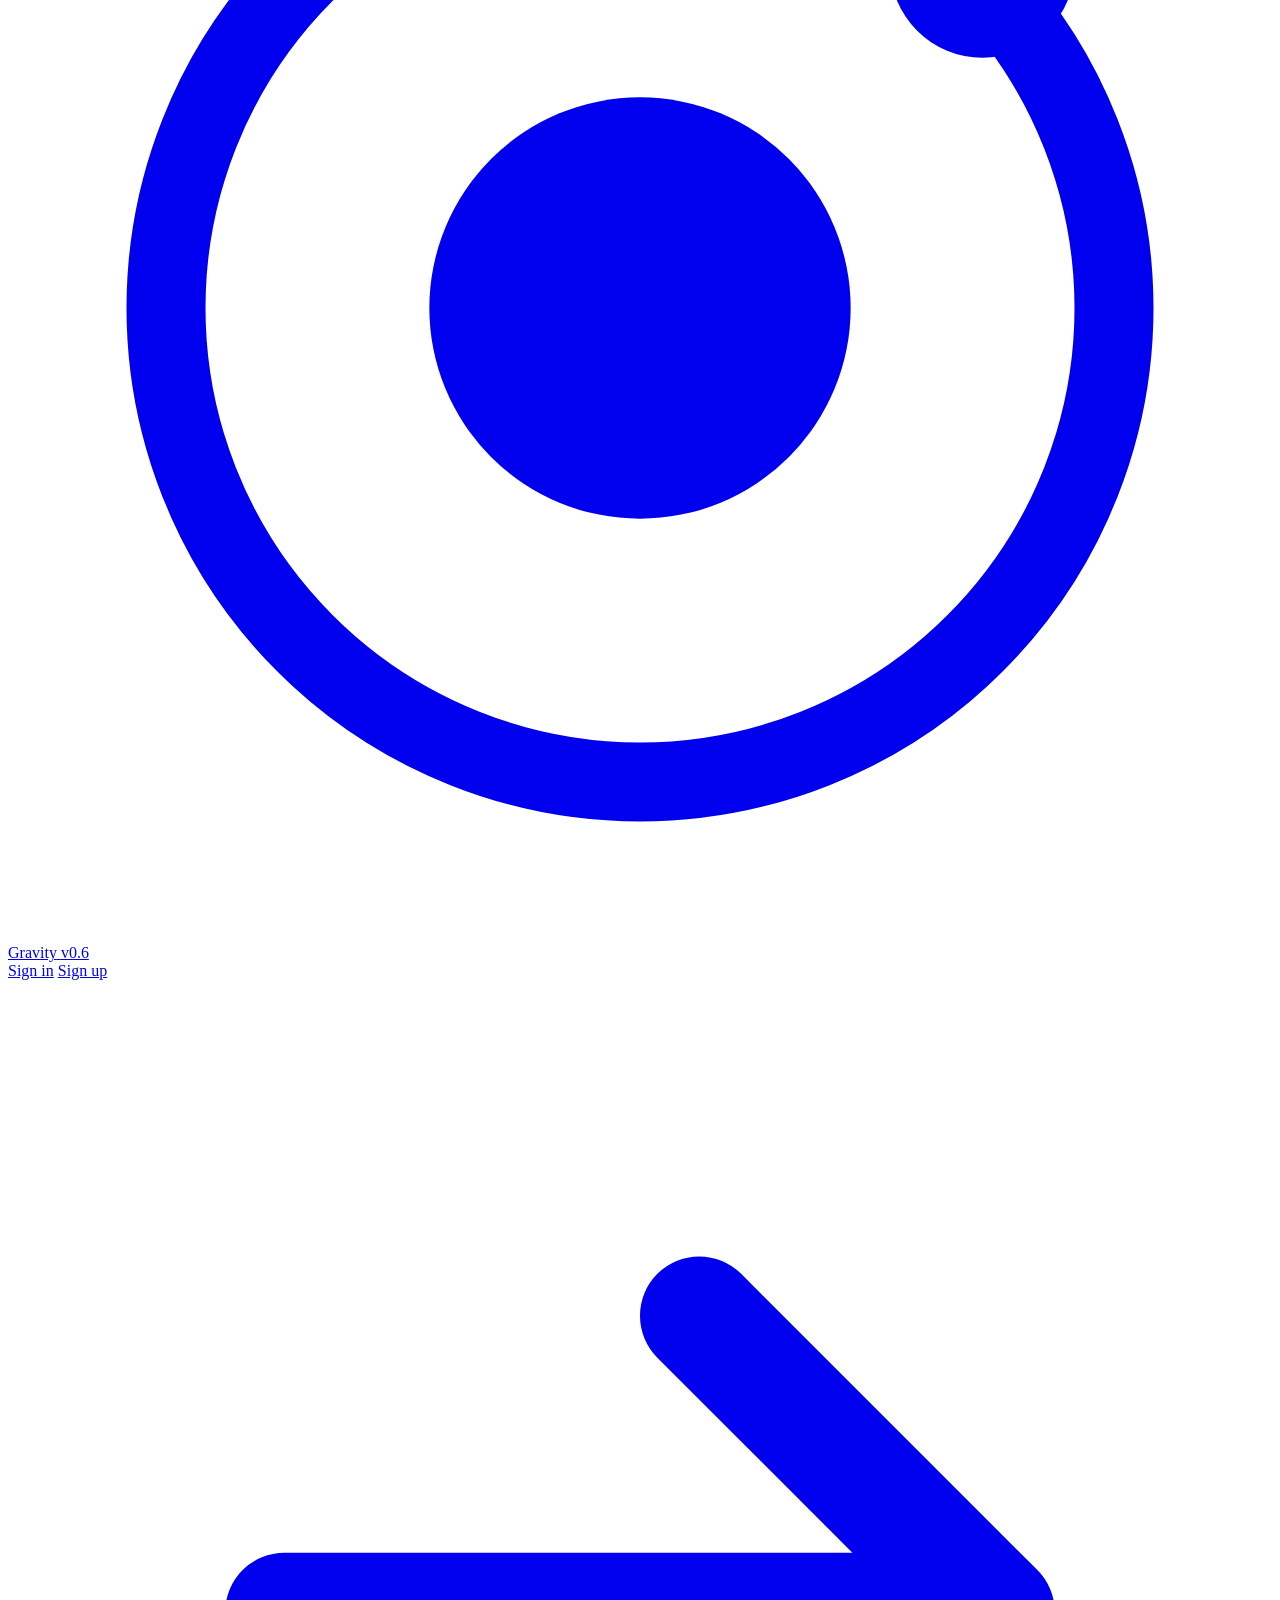
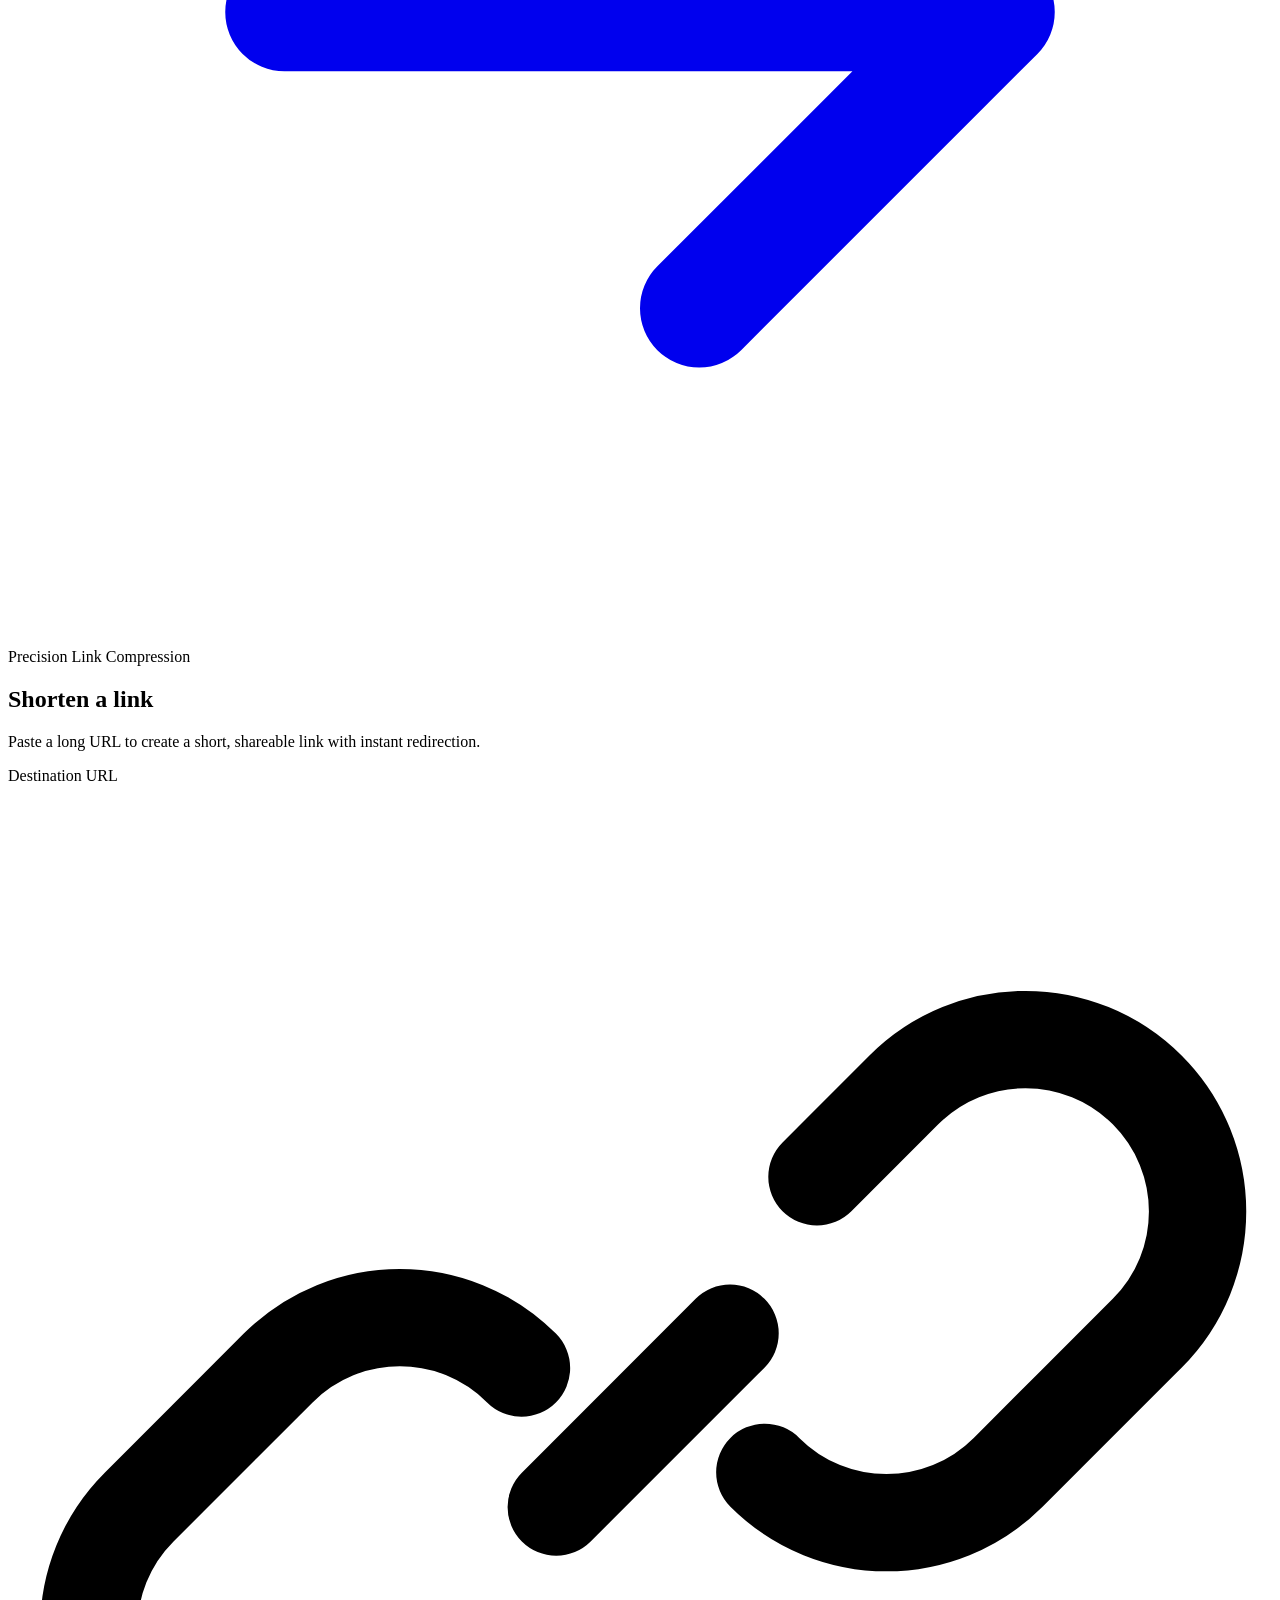
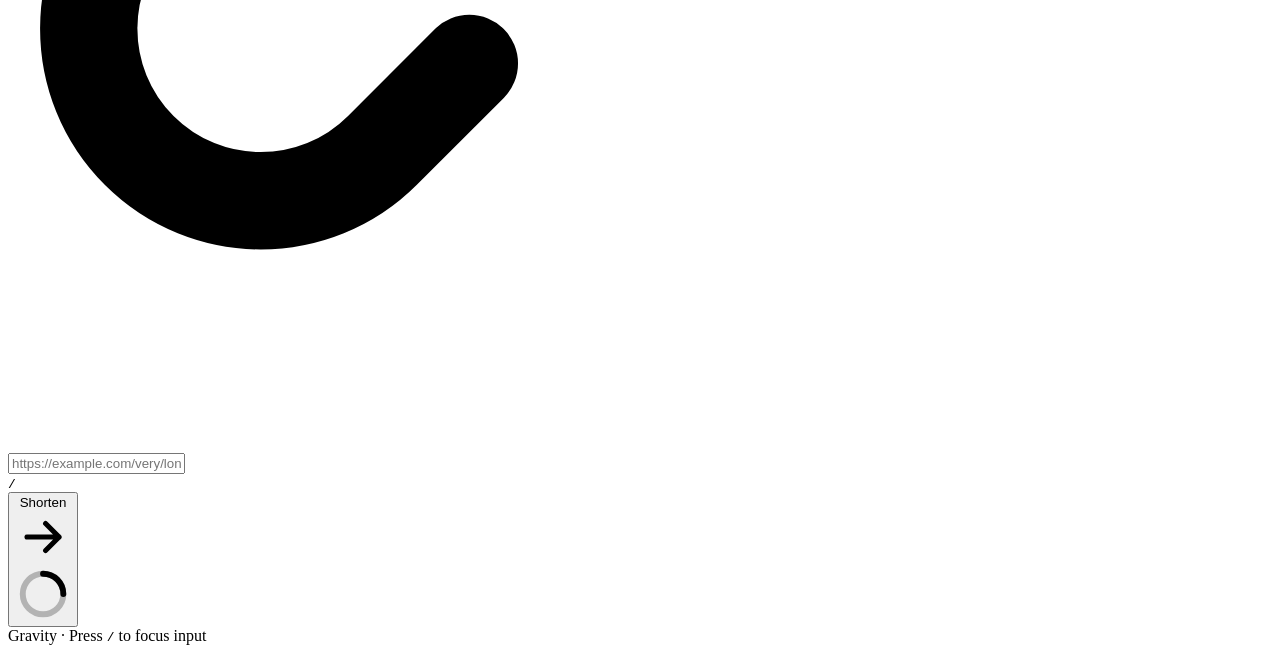
==== commit 18bee1d2: "feat(web): redesign monochrome UI with tactile depth, motion system, and microinteractions" ====
--- a/internal/web/static/index.html
+++ b/internal/web/static/index.html
@@ -3,83 +3,184 @@
 <head>
   <meta charset="UTF-8">
   <meta name="viewport" content="width=device-width, initial-scale=1.0">
-  <meta name="description" content="Gravity — Minimalist URL shortener.">
-  <meta name="theme-color" content="#0A0A0A">
+  <meta name="description" content="Gravity — Precision minimalist URL shortener.">
+  <meta name="theme-color" content="#09090B">
   <title>Gravity</title>
-  <link rel="icon" type="image/svg+xml" href="data:image/svg+xml,%3Csvg xmlns='http://www.w3.org/2000/svg' viewBox='0 0 32 32'%3E%3Crect width='32' height='32' fill='%230A0A0A'/%3E%3Ccircle cx='16' cy='16' r='6' fill='%23FFFFFF'/%3E%3C/svg%3E">
+  <link rel="icon" type="image/svg+xml" href="data:image/svg+xml,%3Csvg xmlns='http://www.w3.org/2000/svg' viewBox='0 0 32 32'%3E%3Crect width='32' height='32' rx='8' fill='%2309090B'/%3E%3Ccircle cx='16' cy='16' r='10' fill='none' stroke='%23FFFFFF' stroke-opacity='0.28' stroke-width='1.25'/%3E%3Ccircle cx='16' cy='16' r='4.5' fill='%23FFFFFF'/%3E%3Ccircle cx='23.5' cy='9.5' r='1.75' fill='%23FFFFFF'/%3E%3C/svg%3E">
   <link rel="stylesheet" href="/static/css/style.css">
 </head>
 <body>
+  <!-- Atmospheric Monochrome Background Layer -->
+  <div class="ambient-canvas" aria-hidden="true">
+    <div class="ambient-grid"></div>
+    <div class="ambient-spotlight"></div>
+    <svg class="ambient-orbit" viewBox="0 0 600 600" fill="none">
+      <circle class="orbit-ring orbit-ring-outer" cx="300" cy="300" r="260" />
+      <circle class="orbit-ring orbit-ring-mid" cx="300" cy="300" r="185" />
+      <circle class="orbit-ring orbit-ring-inner" cx="300" cy="300" r="110" />
+    </svg>
+  </div>
+
   <div class="page">
-    <header class="header">
-      <a href="/" class="brand">
-        <span class="brand-dot" aria-hidden="true"></span>
+    <header class="header animate-stage" style="--stage-index: 0;">
+      <a href="/" class="brand" aria-label="Gravity home">
+        <span class="brand-dot" aria-hidden="true">
+          <svg class="brand-mark-svg" viewBox="0 0 24 24" fill="none">
+            <circle class="brand-orbit-ring" cx="12" cy="12" r="9" stroke="currentColor" stroke-width="1.5" />
+            <circle class="brand-core" cx="12" cy="12" r="4" fill="currentColor" />
+            <circle class="brand-satellite" cx="18.5" cy="5.5" r="1.75" fill="currentColor" />
+          </svg>
+        </span>
         <span class="brand-name">Gravity</span>
+        <span class="brand-badge" aria-hidden="true">v0.6</span>
       </a>
       <nav class="header-nav" aria-label="Account navigation">
         <a href="/auth" class="header-link" id="header-signin-link">Sign in</a>
-        <a href="/auth?mode=signup" class="btn btn-secondary btn-sm" id="header-signup-link">Sign up</a>
+        <a href="/auth?mode=signup" class="btn btn-secondary btn-sm header-cta" id="header-signup-link">
+          <span>Sign up</span>
+          <svg class="icon icon-xs icon-nudge-right" viewBox="0 0 16 16" fill="none" aria-hidden="true">
+            <path d="M3.5 8H12.5M12.5 8L8.75 4.25M12.5 8L8.75 11.75" stroke="currentColor" stroke-width="1.5" stroke-linecap="round" stroke-linejoin="round"/>
+          </svg>
+        </a>
       </nav>
     </header>
 
     <main class="main">
       <section class="section" aria-labelledby="shorten-title">
-        <h1 id="shorten-title" class="title">Shorten a link</h1>
-        <p class="subtitle">Paste a long URL to create a short, shareable link.</p>
+        <div class="hero-intro">
+          <div class="eyebrow animate-stage" style="--stage-index: 1;">
+            <span class="eyebrow-pulse" aria-hidden="true"></span>
+            <span class="eyebrow-text">Precision Link Compression</span>
+          </div>
+          <h1 id="shorten-title" class="title animate-stage" style="--stage-index: 2;">Shorten a link</h1>
+          <p class="subtitle animate-stage" style="--stage-index: 3;">Paste a long URL to create a short, shareable link with instant redirection.</p>
+        </div>
 
-        <form id="shorten-form" class="shorten-form" novalidate>
+        <form id="shorten-form" class="shorten-form animate-stage" style="--stage-index: 4;" novalidate>
           <label for="shorten-input" class="sr-only">Destination URL</label>
-          <div class="input-row">
-            <input
-              type="url"
-              id="shorten-input"
-              name="original_url"
-              class="input"
-              placeholder="https://example.com/very/long/url"
-              autocomplete="url"
-              autocapitalize="off"
-              spellcheck="false"
-              required
-            >
-            <button type="submit" id="shorten-submit" class="btn btn-primary">
-              Shorten
-            </button>
+          <div class="command-shell" id="shorten-shell">
+            <div class="input-row">
+              <div class="input-wrapper">
+                <span class="input-leading-icon" id="url-status-icon" aria-hidden="true">
+                  <svg class="icon icon-sm" viewBox="0 0 16 16" fill="none">
+                    <path d="M6.75 9.25L9.25 6.75M5.5 11.5L4.25 12.75C3.2835 13.7165 1.7165 13.7165 0.75 12.75C-0.2165 11.7835 -0.2165 10.2165 0.75 9.25L2.75 7.25C3.7165 6.2835 5.2835 6.2835 6.25 7.25M10.5 4.5L11.75 3.25C12.7165 2.2835 14.2835 2.2835 15.25 3.25C16.2165 4.2165 16.2165 5.7835 15.25 6.75L13.25 8.75C12.2835 9.7165 10.7165 9.7165 9.75 8.75" stroke="currentColor" stroke-width="1.4" stroke-linecap="round" stroke-linejoin="round" transform="translate(1 1) scale(0.88)"/>
+                  </svg>
+                </span>
+                <input
+                  type="url"
+                  id="shorten-input"
+                  name="original_url"
+                  class="input command-input"
+                  placeholder="https://example.com/very/long/url"
+                  autocomplete="url"
+                  autocapitalize="off"
+                  spellcheck="false"
+                  required
+                >
+                <div class="input-trailing">
+                  <kbd class="kbd-shortcut" id="input-kbd-hint" aria-hidden="true" title="Press / to focus">/</kbd>
+                  <button
+                    type="button"
+                    id="clear-input-btn"
+                    class="clear-btn"
+                    aria-label="Clear URL input"
+                    hidden
+                  >
+                    <svg class="icon icon-xs" viewBox="0 0 16 16" fill="none" aria-hidden="true">
+                      <path d="M4.5 4.5L11.5 11.5M11.5 4.5L4.5 11.5" stroke="currentColor" stroke-width="1.5" stroke-linecap="round"/>
+                    </svg>
+                  </button>
+                </div>
+              </div>
+              <button type="submit" id="shorten-submit" class="btn btn-primary command-submit">
+                <span class="btn-label" id="shorten-submit-label">Shorten</span>
+                <span class="btn-icon" aria-hidden="true">
+                  <svg class="icon icon-sm icon-submit-arrow" viewBox="0 0 16 16" fill="none">
+                    <path d="M3.25 8H12.75M12.75 8L8.75 4M12.75 8L8.75 12" stroke="currentColor" stroke-width="1.5" stroke-linecap="round" stroke-linejoin="round"/>
+                  </svg>
+                  <svg class="icon icon-sm icon-spinner" viewBox="0 0 16 16" fill="none">
+                    <circle cx="8" cy="8" r="6" stroke="currentColor" stroke-opacity="0.25" stroke-width="1.75"/>
+                    <path d="M14 8C14 4.68629 11.3137 2 8 2" stroke="currentColor" stroke-width="1.75" stroke-linecap="round"/>
+                  </svg>
+                </span>
+              </button>
+            </div>
           </div>
 
           <p id="shorten-feedback" class="feedback" role="status" aria-live="polite" hidden></p>
         </form>
 
+        <!-- Primary Shortened URL Monolith Card -->
         <div id="output-result" class="result-card" aria-live="polite" hidden>
-          <div class="result-main">
-            <a
-              id="result-short-link"
-              href="#"
-              target="_blank"
-              rel="noopener noreferrer"
-              class="result-link"
-            ></a>
-            <p id="result-orig-url" class="result-original"></p>
+          <div class="result-sheen" aria-hidden="true"></div>
+          <div class="result-top-bar">
+            <div class="result-status">
+              <span class="result-status-dot" aria-hidden="true"></span>
+              <span class="result-status-label">Short link ready</span>
+            </div>
+            <span id="result-compression-badge" class="result-badge">Direct 302</span>
           </div>
-          <div class="result-actions">
-            <button type="button" id="copy-btn" class="btn btn-primary btn-sm">
-              Copy
-            </button>
-            <a
-              id="test-redirect-link"
-              href="#"
-              target="_blank"
-              rel="noopener noreferrer"
-              class="btn btn-secondary btn-sm"
-            >
-              Visit
-            </a>
+
+          <div class="result-body">
+            <div class="result-main">
+              <a
+                id="result-short-link"
+                href="#"
+                target="_blank"
+                rel="noopener noreferrer"
+                class="result-link"
+              ></a>
+              <div class="result-orig-row">
+                <span class="result-orig-arrow" aria-hidden="true">&hookrightarrow;</span>
+                <p id="result-orig-url" class="result-original"></p>
+              </div>
+            </div>
+            <div class="result-actions">
+              <button type="button" id="copy-btn" class="btn btn-light btn-sm copy-action-btn">
+                <span class="copy-icon-stack" aria-hidden="true">
+                  <svg class="icon icon-xs icon-clipboard" viewBox="0 0 16 16" fill="none">
+                    <rect x="5.25" y="5.25" width="8.25" height="8.25" rx="1.75" stroke="currentColor" stroke-width="1.4"/>
+                    <path d="M10.75 5.25V3.5C10.75 2.80964 10.1904 2.25 9.5 2.25H3.5C2.80964 2.25 2.25 2.80964 2.25 3.5V9.5C2.25 10.1904 2.80964 10.75 3.5 10.75H5.25" stroke="currentColor" stroke-width="1.4" stroke-linecap="round"/>
+                  </svg>
+                  <svg class="icon icon-xs icon-check" viewBox="0 0 16 16" fill="none">
+                    <path d="M3.25 8.25L6.5 11.5L12.75 4.75" stroke="currentColor" stroke-width="1.75" stroke-linecap="round" stroke-linejoin="round"/>
+                  </svg>
+                </span>
+                <span class="copy-btn-text" id="copy-btn-text">Copy</span>
+              </button>
+              <a
+                id="test-redirect-link"
+                href="#"
+                target="_blank"
+                rel="noopener noreferrer"
+                class="btn btn-dark-ghost btn-sm visit-action-btn"
+              >
+                <span>Visit</span>
+                <svg class="icon icon-xs icon-external" viewBox="0 0 16 16" fill="none" aria-hidden="true">
+                  <path d="M4.5 11.5L11.5 4.5M11.5 4.5H5.75M11.5 4.5V10.25" stroke="currentColor" stroke-width="1.5" stroke-linecap="round" stroke-linejoin="round"/>
+                </svg>
+              </a>
+            </div>
           </div>
+        </div>
+
+        <!-- Session History Tray (Appears when multiple links are shortened) -->
+        <div id="session-history" class="history-tray" aria-label="Recent links in this session" hidden>
+          <div class="history-header">
+            <span class="history-title">Session history</span>
+            <button type="button" id="clear-history-btn" class="text-btn">Clear</button>
+          </div>
+          <ul id="history-list" class="history-list"></ul>
         </div>
       </section>
     </main>
 
-    <footer class="footer">
-      <span>Gravity</span>
+    <footer class="footer animate-stage" style="--stage-index: 5;">
+      <div class="footer-inner">
+        <span class="footer-brand">Gravity</span>
+        <span class="footer-sep" aria-hidden="true">&middot;</span>
+        <span class="footer-hint">Press <kbd class="kbd-inline">/</kbd> to focus input</span>
+      </div>
     </footer>
   </div>
 
